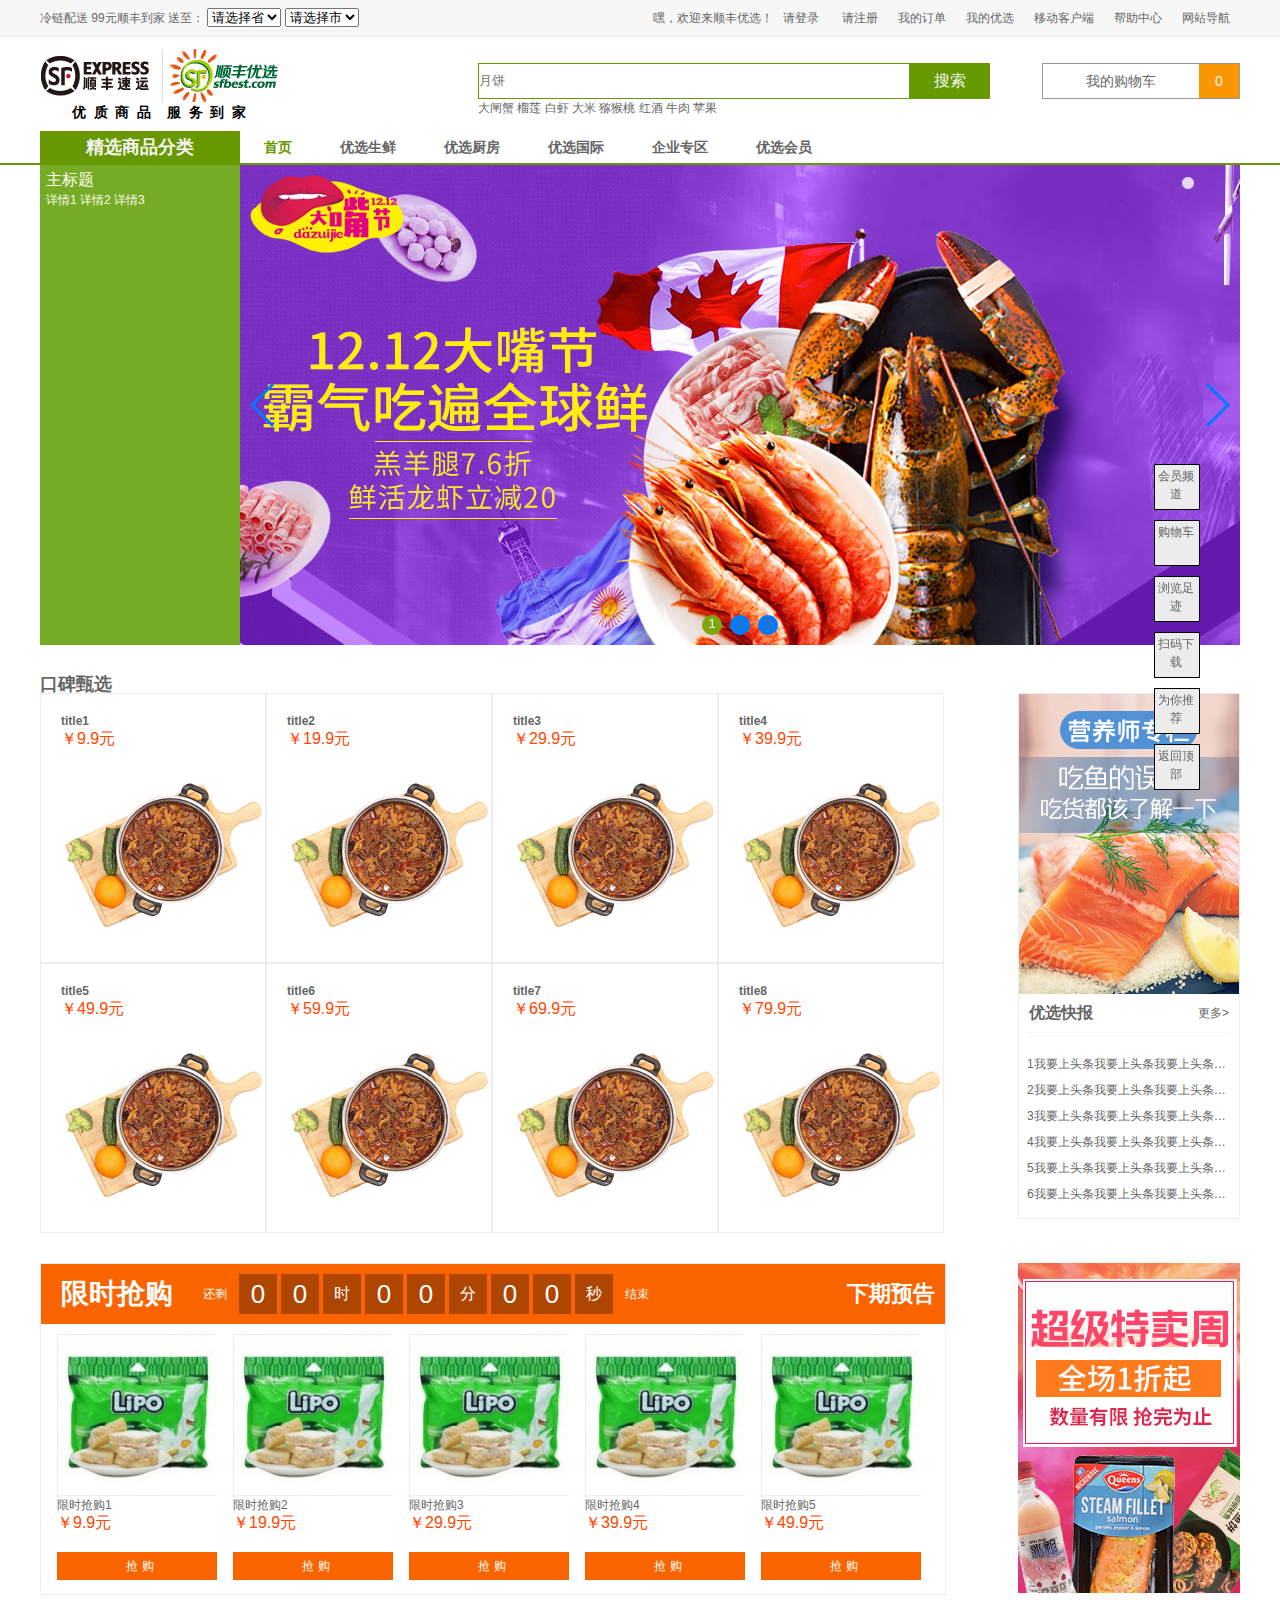
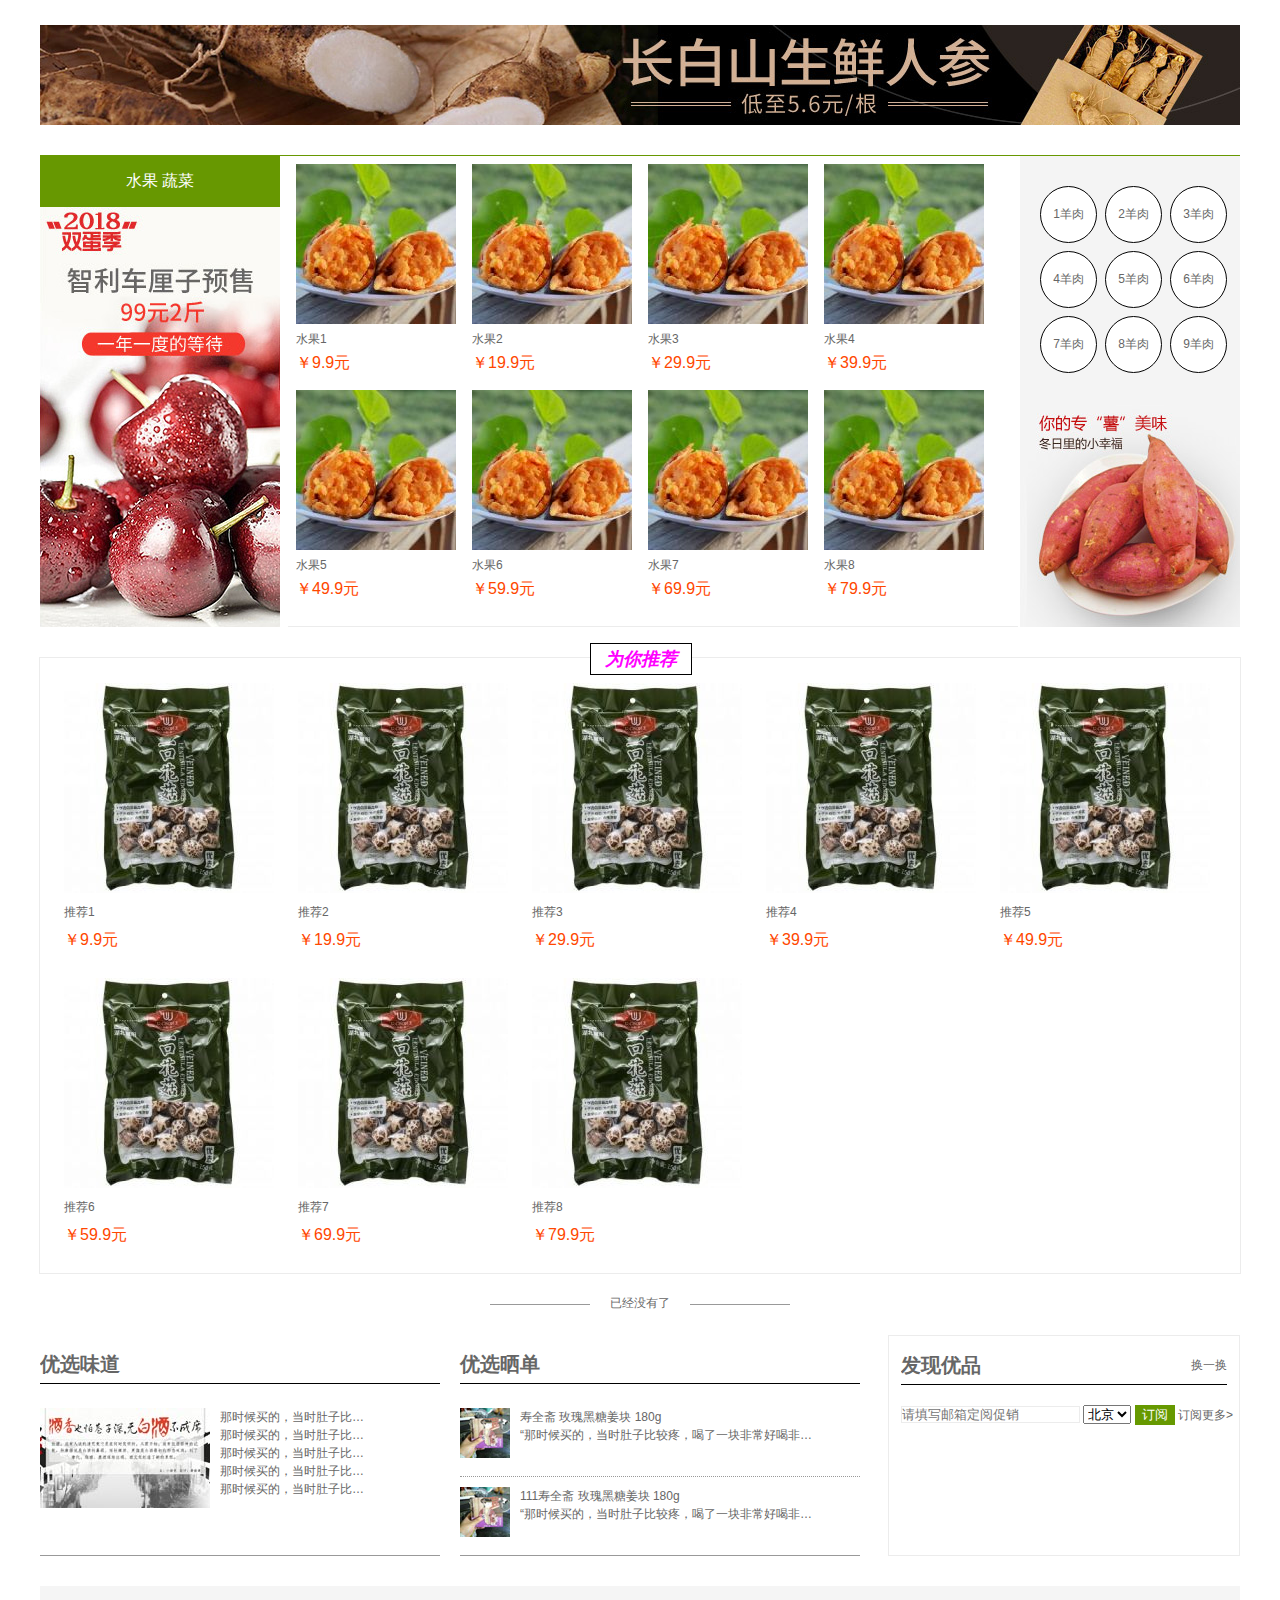
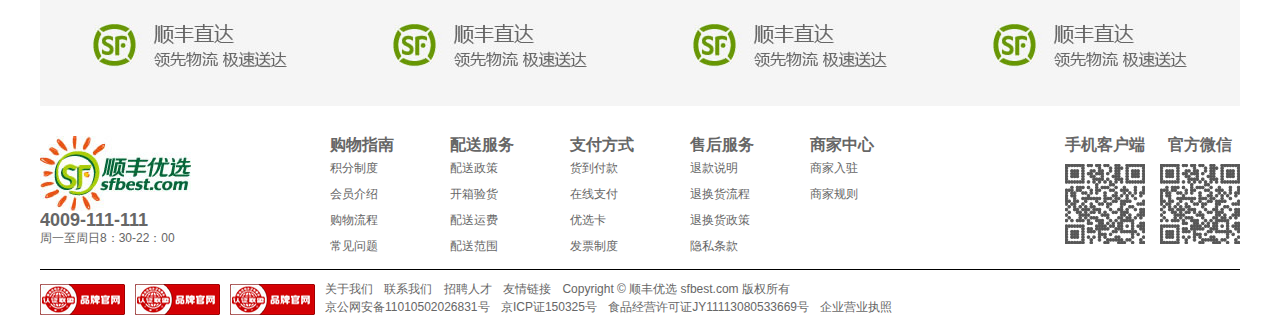
==== index.html @ bf60fc60 "第一次提交购物车" ====
<!DOCTYPE html>
<html>
	<head>
		<meta charset="utf-8" />
		<title></title>
		<link rel="stylesheet" href="css/public.css">
		<link rel="stylesheet" type="text/css" href="css/index.css"/>
		<link rel="stylesheet" type="text/css" href="css/swiper.min.css"/>
	</head>
	<body>
<!--信息区-->
		<header>
			<div >
				<nav>
					<span>冷链配送 99元顺丰到家 送至：</span>

					<select name="" id="prov">
							<option value="">请选择省</option>					
					</select>
					<select name="" id="city">
							<option value="">请选择市</option>
					</select>
				</nav>
			
			<ul>
				<p>嘿，欢迎来顺丰优选！</p>
				<li>
					<a href="#">请登录</a>
					<a href="#">请注册</a>
				</li>	
				<li>
					<a href="#">我的订单</a>				
				</li>
				<li><a href="#">我的优选</a>
					<ol>
						<li><a href="#">我的订单</a></li>
						<li><a href="#">我的积分</a></li>
						<li><a href="#">我的收藏</a></li>
						<li><a href="#">我的优选卡</a></li>
						<li><a href="#">我的优惠券</a></li>
					</ol>
				</li>
				<li><a href="#">移动客户端</a>
					<div><img src="" alt=""></div>
				</li>
				<li><a href="#">帮助中心</a>
					<ol>
						<li><a href="#">购物指南</a></li>
						<li><a href="#">配送服务</a></li>
						<li><a href="#">支付方式</a></li>
						<li><a href="#">售后服务</a></li>
						<li><a href="#">客服邮箱</a></li>
						<li><a href="#">投诉与建议</a></li>
					</ol>
				</li>
				<li><a href="#">网站导航</a>
					<div>
						<dl>
							<dt>商品分类</dt>
							<dd>主标题</dd>
							<dd>新鲜果蔬</dd>
							<dd>速食冷藏</dd>
							<dd>酒水饮料</dd>
							<dd>休闲糖果</dd>
							<dd>粮油干货</dd>
							<dd>冲调茶饮</dd>
							<dd>优选国际</dd>
						</dl>
						<dl>
							<dt>特色频道</dt>
							<dd>跨境直发</dd>
							<dd>企业专区</dd>
							<dd>红酒廊</dd>
							<dd>寰宇美食</dd>								
						</dl>
						<dl>
							<dt>更多</dt>
							<dd>客户端</dd>
							<dd>关注我们</dd>
                        	<p>客服电话：9533858</p>														
						</dl>
					</div>
				</li>
			</ul>	
			</div>												
		</header>
		
		<div class="searchlist">
			<div class="logolist">
			<img src="img/logo.jpg"/>
			<h1>优 &nbsp;质&nbsp; 商&nbsp; 品&nbsp; &nbsp;&nbsp;服 &nbsp;务 &nbsp;到 &nbsp;家</h1>
			</div>
<!--搜索框	-->		
			<div class="search">
			<input type="text" name="" id="" placeholder="月饼" value="" />
			<a href="#">搜索</a>
				<p>
					<a href="#">大闸蟹</a>
					<a href="#">榴莲</a>
					<a href="#">白虾</a>
					<a href="#">大米</a>
					<a href="#">猕猴桃</a>
					<a href="#">红酒</a>
					<a href="#">牛肉</a>
					<a href="#">苹果</a>
				</p>
			</div>
<!--购物车-->			
			<div class="shopcar">
					<span><a href="#">我的购物车</a></span>					
					<input type="text" name="" id="total_num" value="0" /></a>												
			</div>
		</div>

		<aside>
			<ul>
				<li>
					<a href="">会员频道</a>
					<div class="kong">				
						<div class="aside_box">
							这里是会员频道 据说里面的东西又好又便宜
						</div>
					</div>
				</li>
				<li>
					<a href="javascript:; target=_blank">购物车</a>
					<div class="kong">	
						<div class="aside_box">
							家里有矿啊，天天买买买
						</div>
					</div>
				</li>
				<li>
					<a href="">浏览足迹</a>
					<div class="kong">	
						<div class="aside_box">
							这里是你看过的东西
						</div>
					</div>
				</li>
				<li>
					<a href="">扫码下载</a>
					<div class="kong">	
						<div class="aside_box">
							此处应该有二维码，但是我不想截图了
						</div>
					</div>
				</li>
				<li>
					<a href="">为你推荐</a>
					<div class="kong">	
						<div class="aside_box">
							最suitable你逼格的
						</div>
					</div>
				</li>
				<li>
					<a href="" id="toTop">返回顶部</a>
				</li>
			</ul>
		</aside>
		
<!--主题导航-->		
		<div class="banner_menu"> 
			<div class="banner">
					<h2>精选商品分类</h2>
				<ul>
					<li><a href="#">首页</a> </li>
					<li><a href="#">优选生鲜</a> </li>
					<li><a href="#">优选厨房</a> </li>
					<li><a href="#">优选国际</a> </li>
					<li><a href="#">企业专区</a> </li>
					<li><a href="#">优选会员</a> </li>
				</ul>				
			</div>
		</div>
		
		<div class="index_menu">
<!--轮播左侧导航-->			
			<div class="index_lf">
				<ul>			
					<li>
						<div class="ft">													
							<a href="#" id="fTitle">主标题</a>
							<a href="#">详情1</a>
							<a href="#">详情2</a>
							<a href="#">详情3</a>
						</div>
						
						<div class="hide_box">
							<p>
								<span id="secTitle">
									精品1：
								</span>
								<a href="#">嗯嗯1</a>
								<a href="#">嗯嗯2</a>
								<a href="#">嗯嗯3</a>
								<a href="#">嗯嗯4</a>
							</p>
							<p>
								<span id="secTitle">
									精品2：
								</span>
								<a href="#">哦哦1</a>
								<a href="#">哦哦2</a>
								<a href="#">哦哦3</a>
								<a href="#">哦哦4</a>
							</p>
							<em id="close">
								x
							</em>
						</div>
					</li>
				</ul>
<!--轮播图片-->				
				<div class="banner swiper-container">
					<div class="swiper-wrapper">
						<div class="swiper-slide"><a href=""><img src="img/banner.jpg"/></a></div>
						<div class="swiper-slide"><a href=""><img src="img/banner.jpg"/></a></div>
						<div class="swiper-slide"><a href=""><img src="img/banner.jpg"/></a></div>
					</div>
					<!-- 如果需要分页器 -->
					<div class="swiper-pagination"></div>
					
					<!-- 如果需要导航按钮 -->
					<div class="swiper-button-prev"></div>
					<div class="swiper-button-next"></div>
					
				</div>				
			</div>			
		</div>
<!--口碑甄选-->		
		<div class="listkb">
			<h2>口碑甄选</h2>
			<div class="listkb_lt">
				 <ul class="listkb_ul">
					<!-- <li>
						<h4>恒都 牛杂火锅（麻辣） 500g</h4>
						<p class="price">￥59.9</p>
						<a href="#"><img src="img/list.jpg"/></a>
						<p class="buy"><a href="#">购买</a><p/>
					</li> -->
					
				</ul>
			</div>			
			<div class="listkb_rt">
				<a href=""><img src="img/listrt.jpg"/></a>
				<p><span>优选快报</span><a href="#">更多&gt;</a></p>
				<ol>
					<li>1我要上头条我要上头条我要上头条我要上头条</li>
					<li>2我要上头条我要上头条我要上头条我要上头条</li>
					<li>3我要上头条我要上头条我要上头条我要上头条</li>
					<li>4我要上头条我要上头条我要上头条我要上头条</li>
					<li>5我要上头条我要上头条我要上头条我要上头条</li>
					<li>6我要上头条我要上头条我要上头条我要上头条</li>
				</ol>
			</div>		
		</div>
		
		<div class="next_box">
			<div class="next_lt">
<!--倒计时-->
				<div class="timer">
					<h1>限时抢购</h1>
					<span>还剩</span>
					<dl class="showtime">
						<dd>0</dd>
						<dd>0</dd>
						<dd class="now">时</dd>
						<dd>0</dd>
						<dd>0</dd>
						<dd class="now">分</dd>
						<dd>0</dd>
						<dd>0</dd>
						<dd class="now">秒</dd>
					</dl>
					<span>结束</span>
					<h2><a href="#">下期预告</a></h2>
				</div>	
<!--<抢购内容>-->				
					<ul class="limit_buy">
						<!-- <li>
							<a href="#"><img src="img/next_lt.jpg"/></a>
							<p><a href="#">椰子味面包干</a></p>
							<p class="price">￥12.8</p>
							<a href="#" id="qg">抢 购</a>
						</li>					 -->
					</ul>
			</div>
			
			<div class="next_rt">
				<a href="#"><img src="img/next_rt.jpg"/></a>
			</div>
		</div>
<!--banner小广告	-->	
		<div class="ads">
			<a href="#" ><img src="img/ban2.jpg"/></a>
		</div>
<!--水果分区	-->	
		<div class="fruit_box">	
<!--分区左侧-->
			<div class="fruit_lt">
				<p>
					<a href="">水果</a>	
					<a href="">蔬菜</a>
				</p>
				<a href="#"><img src="img/fruit1.jpg"/></a>
			</div>
<!--分区中间		-->	
			<div class="fruit_mid">
				<ul class="fruit_mid_ul">
					<!-- <li>
						<a href="#"><img src="img/fruit2.jpg"/></a>
						<p>水果</p>
						<p class="price">￥49.9</p>
						<p class="buy"><a href="#">购买</a></p>
					</li> -->
				</ul>
			</div>
<!--分区右侧	-->		
			<div class="fruit_rt">
				<ul>
					<li><a href="">1羊肉</a></li>
					<li><a href="">2羊肉</a></li>
					<li><a href="">3羊肉</a></li>
					<li><a href="">4羊肉</a></li>
					<li><a href="">5羊肉</a></li>
					<li><a href="">6羊肉</a></li>
					<li><a href="">7羊肉</a></li>
					<li><a href="">8羊肉</a></li>
					<li><a href="">9羊肉</a></li>
				</ul>
				<img src="img/fruit3.jpg"/>
			</div>
		</div>
<!--为你推荐	-->
		<div  class="sug_box">
			<i>为你推荐</i>
			<ul class="sug_box_ul">
				<!-- <li>
					<a href="#"><img src="img/suggest.jpg" alt="" />
					<p class="buy"><a href="#">购买</a></p>
					</a>
					<p><a href="#">大米大米</a></p>
					<p class="price">￥29.9</p>
				</li> -->
			</ul>
		</div>
		
<!--已经没有了	-->
		<div class="end">
			<div>
				<p>已经没有了</p>
			</div>
		</div>
<!--优选部分	-->	
		<div class="footer">
			<div class="footer_lf">
				<h1>优选味道</h1>
				
				<dl>
					<dt><a href="#"><img src="img/footer.jpg"/></a></dt>
					<dd><a href="">那时候买的，当时肚子比较疼，喝了一块非常好喝非常好喝</a></dd>
					<dd><a href="">那时候买的，当时肚子比较疼，喝了一块非常好喝非常好喝</a></dd>
					<dd><a href="">那时候买的，当时肚子比较疼，喝了一块非常好喝非常好喝</a></dd>
					<dd><a href="">那时候买的，当时肚子比较疼，喝了一块非常好喝非常好喝</a></dd>
					<dd><a href="">那时候买的，当时肚子比较疼，喝了一块非常好喝非常好喝</a></dd>
				</dl>
			</div>
<!--晒单-->		
			<div class="footer_mid">
				<h1>优选晒单</h1>																
					<div class="ftshow">
						<nav>
						<dl>
							<dt><a href="#"><img src="img/showlist.jpg"/></a></dt>
							<dd><a href="#">寿全斋 玫瑰黑糖姜块 180g</a></dd>
							<dd><a href="#">“那时候买的，当时肚子比较疼，喝了一块非常好喝非常好喝</a></dd>
						</dl>
						<dl>
							<dt><a href="#"><img src="img/showlist.jpg"/></a></dt>
							<dd><a href="#">111寿全斋 玫瑰黑糖姜块 180g</a></dd>
							<dd><a href="#">“那时候买的，当时肚子比较疼，喝了一块非常好喝非常好喝</a></dd>
						</dl>
						<dl>
							<dt><a href="#"><img src="img/showlist.jpg"/></a></dt>
							<dd><a href="#">222寿全斋 玫瑰黑糖姜块 180g</a></dd>
							<dd><a href="#">“那时候买的，当时肚子比较疼，喝了一块非常好喝非常好喝</a></dd>
						</dl>
					</nav>
				</div>					
			</div>
<!--新品	-->		
			<div class="footer_rt">
				<div id="change">
					<h1>发现优品</h1>
					<a href="#">换一换</a>
				</div>
				
				<div id="rss">
					<form action="get">
						<input type="email" name="" id="" value="" placeholder="请填写邮箱定阅促销" />
						<select name="">
							<option value="">北京</option>
						</select>
						<button type="submit">订阅</button>
						<a href="#">订阅更多&gt;</a>
					</form>
				</div>				
			</div>
		</div>
<!--	顺丰承诺-->
		<div class="sfpro">
			<ul>
				<li><img src="img/sf.jpg"/></li>
				<li><img src="img/sf.jpg"/></li>
				<li><img src="img/sf.jpg"/></li>
				<li><img src="img/sf.jpg"/></li>
			</ul>
		</div>
<!--底部连接-->
		<div class="btm_list">	
			
			<div class="btm_logo">
				<img src="img/logo1.jpg"/>
				<h2>4009-111-111</h2>
				<p>周一至周日8：30-22：00</p>
			</div>
			
			<div class="btm_index">
				<dl>
					<dt><a href="">购物指南</a></dt>
					<dd><a href="">积分制度</a></dd>
					<dd><a href="">会员介绍</a></dd>
					<dd><a href="">购物流程</a></dd>
					<dd><a href="">常见问题</a></dd>					
				</dl>
				<dl>
					<dt><a href="">配送服务</a></dt>
					<dd><a href="">配送政策</a></dd>
					<dd><a href="">开箱验货</a></dd>
					<dd><a href="">配送运费</a></dd>
					<dd><a href="">配送范围</a></dd>					
				</dl>
				<dl>
					<dt><a href="">支付方式</a></dt>
					<dd><a href="">货到付款</a></dd>
					<dd><a href="">在线支付</a></dd>
					<dd><a href="">优选卡</a></dd>
					<dd><a href="">发票制度</a></dd>					
				</dl>
				<dl>
					<dt><a href="">售后服务</a></dt>
					<dd><a href="">退款说明</a></dd>
					<dd><a href="">退换货流程</a></dd>
					<dd><a href="">退换货政策</a></dd>
					<dd><a href="">隐私条款</a></dd>					
				</dl>
				<dl>
					<dt><a href="">商家中心</a></dt>
					<dd><a href="">商家入驻</a></dd>
					<dd><a href="">商家规则</a></dd>				
				</dl>
			</div>
			
			<div class="btm_code">
				<ul>
					<li>
						<h2>手机客户端</h2>
						<img src="img/code.jpg"/>
					</li>
					<li>
						<h2>官方微信</h2>
						<img src="img/code.jpg"/>
					</li>
				</ul>
			</div>
			
		</div>
<!--copy-->
		<div class="cyrt">
			<img src="img/copy.png"/>
			<img src="img/copy.png"/>
			<img src="img/copy.png"/>
			<p>
				<a href="#">关于我们</a>
				<a href="#">联系我们</a>
				<a href="#">招聘人才</a>
				<a href="#">友情链接</a>
				<a href="#">Copyright &copy; 顺丰优选 sfbest.com 版权所有</a>
			</p>
			<p>
				<a href="#">京公网安备11010502026831号</a>
				<a href="#">京ICP证150325号</a>
				<a href="#">食品经营许可证JY11113080533669号</a>
				<a href="#">企业营业执照</a>
			</p>
		</div>
		
	</body>
</html>
<script src="js/swiper.min.js" type="text/javascript" charset="utf-8"></script>
<script src="js/jquery-1.11.1.min.js" type="text/javascript" charset="utf-8"></script>
<script src="js/index.js"></script>
<script src="js/public.js" type="text/javascript" charset="utf-8"></script>
<script src="js/cookie.js" type="text/javascript" charset="utf-8"></script>
<script>        
	var mySwiper1 = new Swiper ('.banner.swiper-container', {
	  direction: 'horizontal', // 垂直切换选项
	  loop: true, // 循环模式选项
	  preventClicks:false,
	  autoplay: {
			disableOnInteraction: false,
 		 },//可选选项，自动滑动
	  speed:300,
	  // 如果需要分页器
	  pagination: {
		el: '.swiper-pagination',
		clickable :true,		
		renderBullet: function (index, className) {
		  return '<span  class="' + className + '">' + (index + 1) + '</span>';		  
        },
	},	
	  // 前进后退按钮
	  navigation: {
		nextEl: '.swiper-button-next',
		prevEl: '.swiper-button-prev',
	  },
	}) 
	//鼠标移入停止
	mySwiper1.el.onmouseover = function(){
	  mySwiper1.autoplay.stop();
	}
	//鼠标移出
	mySwiper1.el.onmouseout = function(){
	  mySwiper1.autoplay.start();
	}      
	
	</script>
---- css/public.css ----
html {_background-image: url(about:blank);_background-attachment: fixed;}
body {color:#666666;font: 12px/150% Arial,Verdana,"宋体";margin: 0;padding:0;}
body {min-width:1200px;}
h1, h2, h3, h4, h5, h6, p, a, em, font, img, strong, b,dl, dt, dd,form, label,ol,ul,li,legend,span,input{margin:0;padding:0;}
li{list-style:none;}
img{border:0;display: block;}
a{text-decoration:none;color:#666666;}
input{border: none;}
.price{color: #ff4700;font-size: 16px;}
li p.buy{width: 160px;height: 20px;background: #669900;text-align: center;position: absolute;bottom: -30px; }
li p.buy a{color: #FFFFFF}
/*头部*/
header{height:36px;line-height:36px;color: #666666;background: #f7f7f7;border-bottom:1px solid #ececec;}
header div{width: 1200px;margin: 0 auto;}
header div nav{float: left}
header p{float: left;}
header ul{float: right;}
header ul li{float:left;}
header ul li a{text-align: center;display: inline-block;padding-left: 10px;padding-right: 10px;}

header ul li:nth-of-type(3) ol{display: none;position: absolute;width: 88px;border: 1px solid #FFF; background:#fff;line-height:20px;}
header ul li:nth-of-type(4) div{display: none;}
header ul li:nth-of-type(5) ol{display: none;position: absolute;width: 88px;border: 1px solid #FFF; background:#fff;line-height:20px;}
header ul li:nth-of-type(6){position: relative;}
header ul li:nth-of-type(6) div{display: none;position: absolute;right:0;width: 700px;border: 1px solid #999;background: #FFF;z-index: 1000;overflow: hidden;}
header ul li:nth-of-type(6) div dl{float: left;width: 220px;height: 150px;border-right: 1px solid #000;margin-top: 20px;margin-bottom: 20px;padding-left: 20px}
header ul li:nth-of-type(6) div dl dd{float: left;width: 70px}
header ul li:nth-of-type(6) div dl:last-child{border: none;width: 150px;}
header ul li:nth-of-type(6) div dl dt{font-size: 20px}
/*鼠标移入*/
header ul li:nth-of-type(3):hover ol{display: block;}
header ul li:nth-of-type(3):hover{background: #FFF;}
header ul li:nth-of-type(5):hover ol{display: block;}
header ul li:nth-of-type(5):hover{background: #FFF;}
header ul li:nth-of-type(6):hover div{display: block;}
header ul li:nth-of-type(6):hover{background: #FFF;}

/*aside导航*/
aside ul{position: fixed;right:80px;bottom:100px;z-index: 1000;}
aside ul li{width: 44px;height: 44px;border: 1px solid #000000;margin-bottom: 10px;background: #ECECEC;position: relative;z-index: -1000;}
aside ul li a{display: inline-block;height: 42px;width:38px;text-align: center;margin: 2px;}
aside ul li .kong{width:220px;height: 100px;position: absolute;left:-222px;top:-28px;overflow: hidden;}
aside .aside_box{width: 200px;height: 140px;margin-left: 222px;background: #ECECEC;}
/*aside ul li .aside_box{width:200px;height: 100px;border: 1px solid #000000;position: absolute;left: -20px;top: -35px;background: #7EA60F;color: #FFFDEF;display: none;}*/
/*主题导航*/
.banner_menu{border-bottom: #679801 2px solid;overflow:hidden;margin-top: 10px;}
.banner{width: 1200px ;margin: 0 auto;}
.banner h2{width:200px ;background: #679801;color: #F7F7F7;text-align: center;float: left;line-height: 32px;}
.banner ul li{line-height: 32px;float: left;font-size: 14px;}
.banner ul li:first-child a{color: #669900;}
.banner ul li a{display: inline-block;font-weight:bold;padding: 0 24px;}
.banner ul li a:hover{color: #669900;}

/*尾部连接*/
.btm_list{width: 1200px;margin: 0 auto;clear: both;overflow: hidden;border-bottom:1px solid #000000;padding-bottom: 10px;}
.btm_logo{float: left;width: 290px;}
.btm_index{float: left;}
.btm_index dl{width: 120px;float: left;}
.btm_index dt a{font-size: 16px;font-weight: bold;}
.btm_index dd{line-height: 26px;}
.btm_code{float: right;}
.btm_code li{float: left;margin-left: 15px;}
.btm_code li h2{font-size:16px ;text-align: center;margin-bottom: 10px;}
/*copy*/
.cyrt{width: 1200px;margin: 0 auto;margin-top: 10px;overflow: hidden;padding-bottom: 20px;}
.cyrt img{float:left;margin-right: 10px;margin-top: 4px;}
.cyrt a{display: inline-block;margin-right: 8px;}
---- css/index.css ----
/*搜索栏部分*/
.searchlist{width: 1200px;margin: 0 auto;overflow:hidden ;}
.searchlist input{line-height: 34px;}
.searchlist .logolist{float: left;width: 238px;margin-top: 12px;text-align: center;}
.searchlist .logolist h1{font-size: 14px;color: #000000;}
.searchlist .search{float: left;margin-left: 200px;margin-top:26px;}
.searchlist .search input{width: 430px;border: 1px solid #669900;float: left;}
.searchlist .search>a{display:inline-block;width:80px;background: #669900;color: #F7F7F7;font-size: 16px;line-height: 36px;float: left;text-align: center;}
.searchlist .shopcar{float: right;margin-top: 26px;}
.searchlist .shopcar span{display:block;width: 156px;font-size: 14px;text-align: center;border: 1px solid #999;border-right:none;line-height: 34px;float: left;}
.searchlist .shopcar input{width:40px ;font-size: 14px;background: #fa9600;color: #F7F7F7;text-align: center;display: block;border:1px solid #999999;border-left:none;float: left;}
/*轮播左侧导航*/
.index_menu{height: 480px;overflow: hidden;}
.index_lf {width: 1200px;margin: 0 auto;clear: both;}
.index_lf ul{width: 200px;height: 480px;background: #76ac25;float: left; ;}
.index_lf ul li{padding:6px;margin-bottom:5px;position: relative;height: 40px;}
.index_lf ul li .ft a{color: #FFFDEF;}
.index_lf ul li #fTitle{display: block;font-size: 16px;padding-bottom: 2px;}

.index_lf ul li .hide_box{height: 480px;width: 520px;background:url(../img/aside.jpg) no-repeat #FFFFFF 0 280px;position: absolute;left: 200px;top:0px;z-index: 1000;padding: 20px;display: none;}

.hide_box #close{line-height:20px;width:20px;text-align:center;display: block;border:1px solid #000000;border-radius: 50%;font-size: 20px;position: absolute;left: 520px;top:10px;cursor: pointer;}
.hide_box #secTitle{font-weight: bold;font-size: 16px;}


/*轮播图*/
.banner.swiper-container {float: left;width: 1000px; height: 480px;} 
span.swiper-pagination-bullet{background: #007aff;height: 20px;width: 20px;opacity: 1;} 
span.swiper-pagination-bullet-active{color:#fff; background: #7ea60f;}
/*口碑甄选*/ 
.listkb {width: 1200px;margin: 0 auto;margin-top: 30px;overflow: hidden;}

.listkb_lt{width:950px;float:left;overflow: hidden;}
.listkb_lt h2{font-size: 20px;font-weight: bold;padding-bottom: 8px;}
.listkb_lt ul li{width: 204px;height: 250px;border:1px solid #ECECEC;float: left;padding-left: 20px;padding-top: 18px;position: relative;overflow: hidden;}
.listkb ul p.buy{left: 32px;}
.listkb ul p.buy a{color: #FFFFFF}
/* .listkb_lt ul li:hover p.buy{transition: 0.5s;transform: translateY(-30px);display: block} */

.listkb_rt{float: right;width: 220px;border:1px solid #ECECEC;height: 524px;}
.listkb_rt p{margin:10px;border-bottom: 1px dotted #ECECEC;overflow: hidden;padding-bottom: 10px;}
.listkb_rt p span{font-weight: bold;font-size: 16px;float: left;}
.listkb_rt p a{float: right;}
.listkb_rt ol{clear: both;padding: 8px;}
.listkb_rt ol li{line-height: 26px;text-overflow: ellipsis;white-space: nowrap;overflow: hidden;}

/*下期精选*/
.next_box{width: 1200px;margin: 30px auto;overflow: hidden;clear: both;}
.next_lt{width:904px;float: left;border: 1px solid #ECECEC;}
/*倒计时*/
.next_lt .timer{height:60px;background: #fa6400;line-height: 60px;}
.next_lt .timer h1,.next_lt .timer dl{float: left;color: #FFFFFF;}
.next_lt .timer h1{font-size: 28px;padding: 0px 20px;}
.next_lt .timer span{padding: 0 10px;float: left;color: #fff;}
.next_lt .timer h2 a{font-size: 22px;float: right;margin-right: 10px;color: #FFFFFF;}
.next_lt .timer dd{display: inline-block;background:rgba(0,0,0,0.3);font-size: 26px;width: 38px;line-height: 40px;margin: 0 2px;text-align: center;margin-top: 10px;float: left;color: #FFFFFF;}
.next_lt .timer .now{font-size: 16px;}
/*倒计时商品*/
.next_lt ul{float: left;margin-top: 10px;padding-bottom: 10px;}
.next_lt ul li{width: 160px;margin-left: 16px;float: left;height:250px;overflow: hidden;}
.next_lt ul li img{border:1px solid #ECECEC;width: 160px;}
.next_lt ul li>#qg{display: inline-block;width: 166px;background: #FA6400;color: #fff;line-height: 28px;text-align: center;margin-top: 20px;}

.next_rt{float: right;}

.ads{width: 1200px;margin: 0 auto;}
/*水果部分*/
/*左侧*/
.fruit_box{width: 1200px;margin: 30px auto;overflow: hidden;border-top:1px solid #679801;}
.fruit_lt{float: left;}
.fruit_lt p{width: 240px;line-height: 50px;background: #679801;text-align: center;}
.fruit_lt p a{color: #FFFFFF;font-size: 16px;}

/*中间*/
.fruit_mid{float: left;width:730px;height:470px;margin-left: 8px;overflow: hidden;border-bottom: 1px solid #ECECEC;}
.fruit_mid ul li{width: 160px;height: 210px;float: left;margin: 8px;position: relative;overflow: hidden;}
.fruit_mid ul li p{padding-top: 6px;}
.fruit_mid ul li>a{display: block;position: relative;overflow:hidden;width:160px;height: 160px;}
.fruit_mid ul li p.buy{color: #FFF;}

/*右侧*/
.fruit_rt{width: 220px;float: right;background: #f4f4f4;}
.fruit_rt ul{margin:30px 0 16px 20px;height: 195px;}
.fruit_rt ul li {width: 55px;height: 55px;border: 1px solid #000000;border-radius: 50%;float: left;margin-right: 8px;margin-bottom: 8px;text-align: center;line-height: 55px;background: #FFF;}
.fruit_rt ul li:hover{background: #679801;}
.fruit_rt ul li:hover a{color: #fff;}

/*为你推荐*/
.sug_box{width: 1200px;margin: 0 auto;border:1px solid #ececec;position: relative;}
.sug_box i{display:block;width: 100px;height: 30px;border: 1px solid #000;position: absolute;left: 550px;top:-15px;font-size:18px;line-height: 30px;text-align: center;background: #fff;color:#f0f;font-weight: bold;}
.sug_box ul{overflow: hidden;width: 1200px;margin-top: 25px;}
.sug_box ul li{width: 210px;height:270px ;float:left;margin-left: 24px;margin-bottom: 25px;}
.sug_box ul li>a{position: relative;overflow: hidden;width: 210px;height: 210px;display:block;}
.sug_box ul li p.buy{width: 210px;color: #FFF;}
.sug_box ul li p{padding-top: 10px;}
/*顺丰承诺*/
.sfpro{width: 1200px;margin: 30px auto;height: 120px;background: #f5f5f5;}
.sfpro li{float: left;width: 300px;}
.sfpro li img{margin-top: 38px;margin-left: 52px;}
/*没有了*/
.end{margin: 30px;}
.end>div{width:300px;border-bottom: 1px solid #999;margin: 0 auto;position: relative;}
.end>div>p{width: 100px;height:20px;background: #fff;text-align: center;position: absolute;top:-10px;left: 100px;}

/*优选*/
.footer{width: 1200px;margin: 0 auto 30px;overflow: hidden;}
.footer dl{border-bottom: 1px dotted #999;padding-bottom: 10px;padding-top: 10px;}
.footer dt{float: left;}
.footer h1{font-size: 20px;border-bottom: 1px solid #000;padding-bottom: 10px;margin-bottom: 14px;}
/* 推荐 */
.footer_lf{width: 400px;height:200px;float: left;border-bottom: 1px solid #999;margin-right: 20px;padding-top: 20px;}
.footer_lf dl{border-bottom: none;} 
.footer_lf dd{float: left;width: 150px;margin-left: 10px;text-overflow: ellipsis;white-space: nowrap;overflow: hidden;}
/* 晒单 */
.footer_mid{width: 400px;height:200px;float: left;border-bottom: 1px solid #999;padding-top: 20px;}
.footer_mid .ftshow{position: relative;height: 140px;overflow: hidden;}
.footer_mid nav{height: 140px;position: absolute;}
.footer_mid  .ftshow dl{height: 58px;}
.footer_mid dd{float: left;width: 300px;margin-left: 10px;text-overflow: ellipsis;white-space: nowrap;overflow: hidden;}
/* 发现 */
.footer_rt{width: 350px;float: right;border: 1px solid #ECECEC;overflow: hidden;padding-top: 20px;}

.footer_rt #change{border-bottom: 1px solid #000000;overflow: hidden;margin: 0 12px}
.footer_rt #change>a{float: right;}
.footer_rt #change>h1{float: left;border: none;margin-bottom: 0;}
/* 订阅促销 */
.footer_rt #rss{clear: both;height: 150px;margin-top: 20px;margin-left: 12px;}
.footer_rt #rss input{border: 1px solid #ececec}

.footer_rt #rss button{display: inline-block;height: 20px;width: 40px;background: #669900;color: #FFFFFF;border: none;}
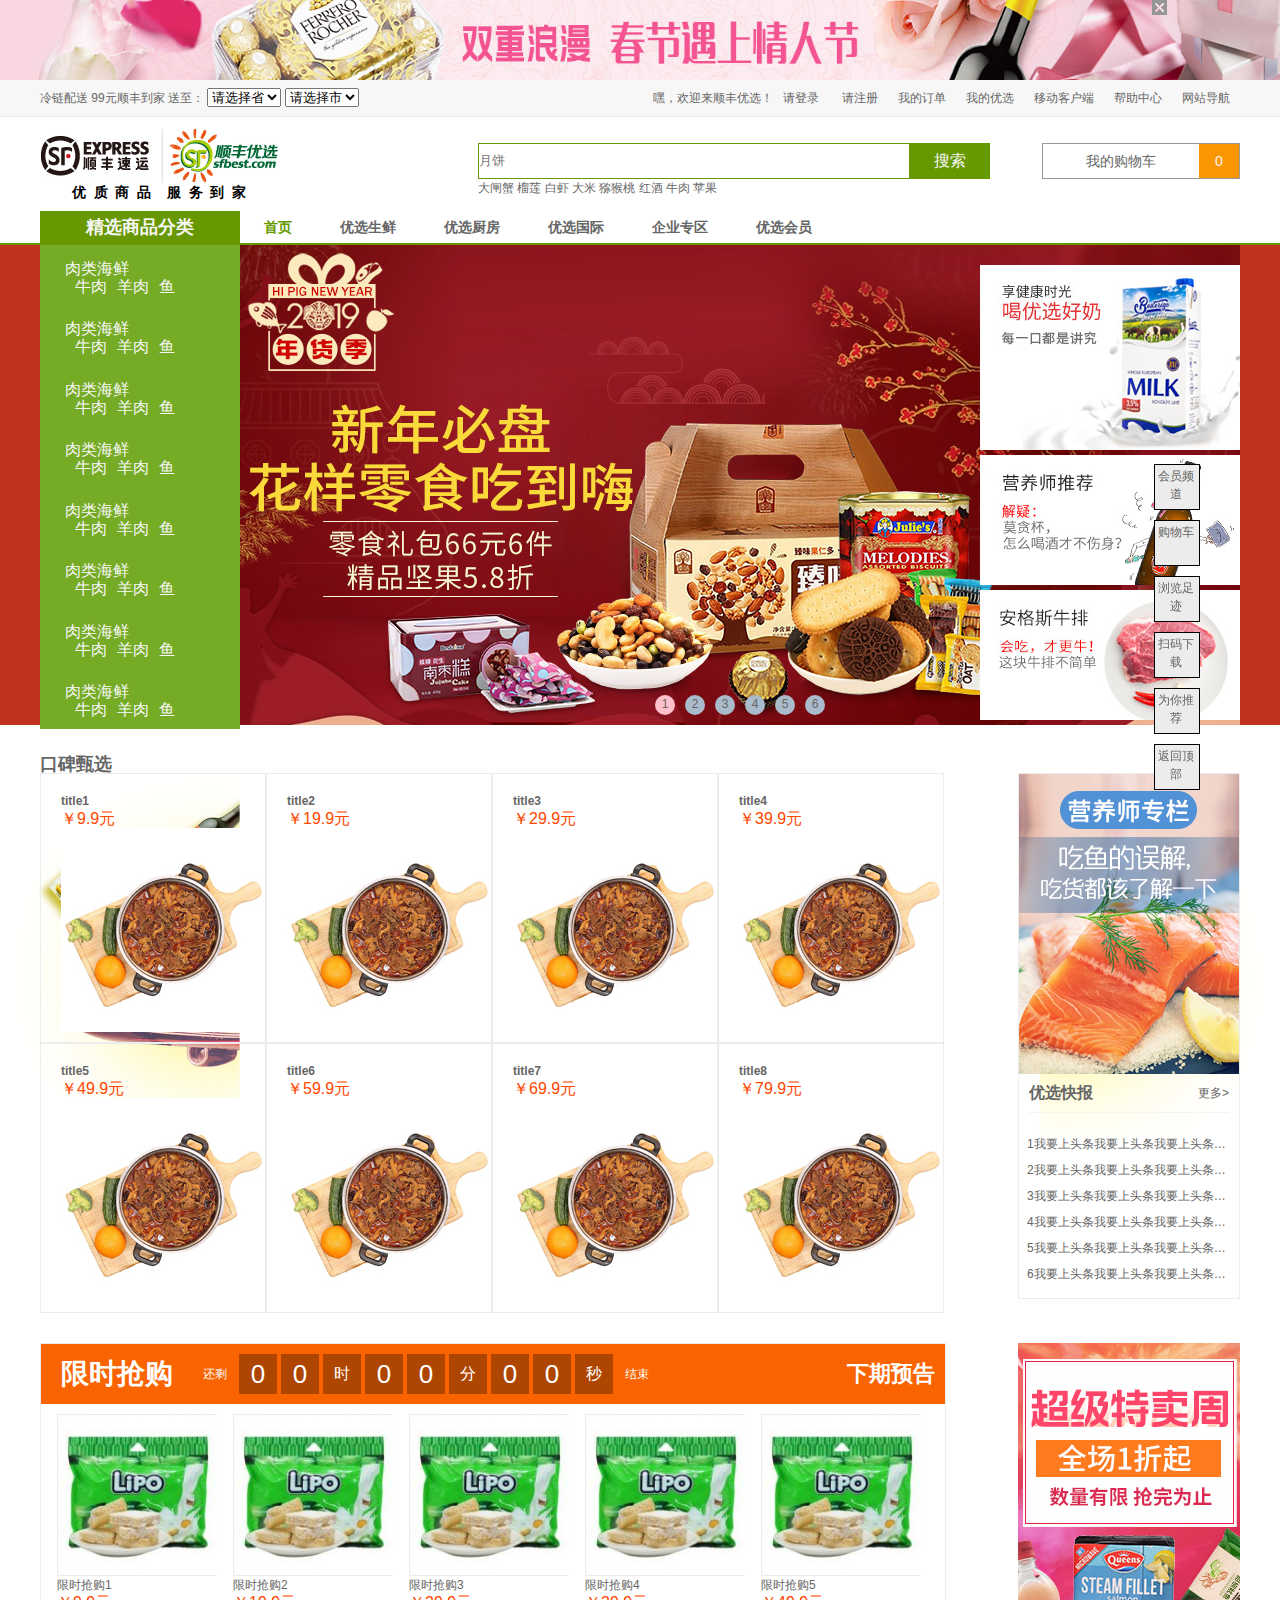
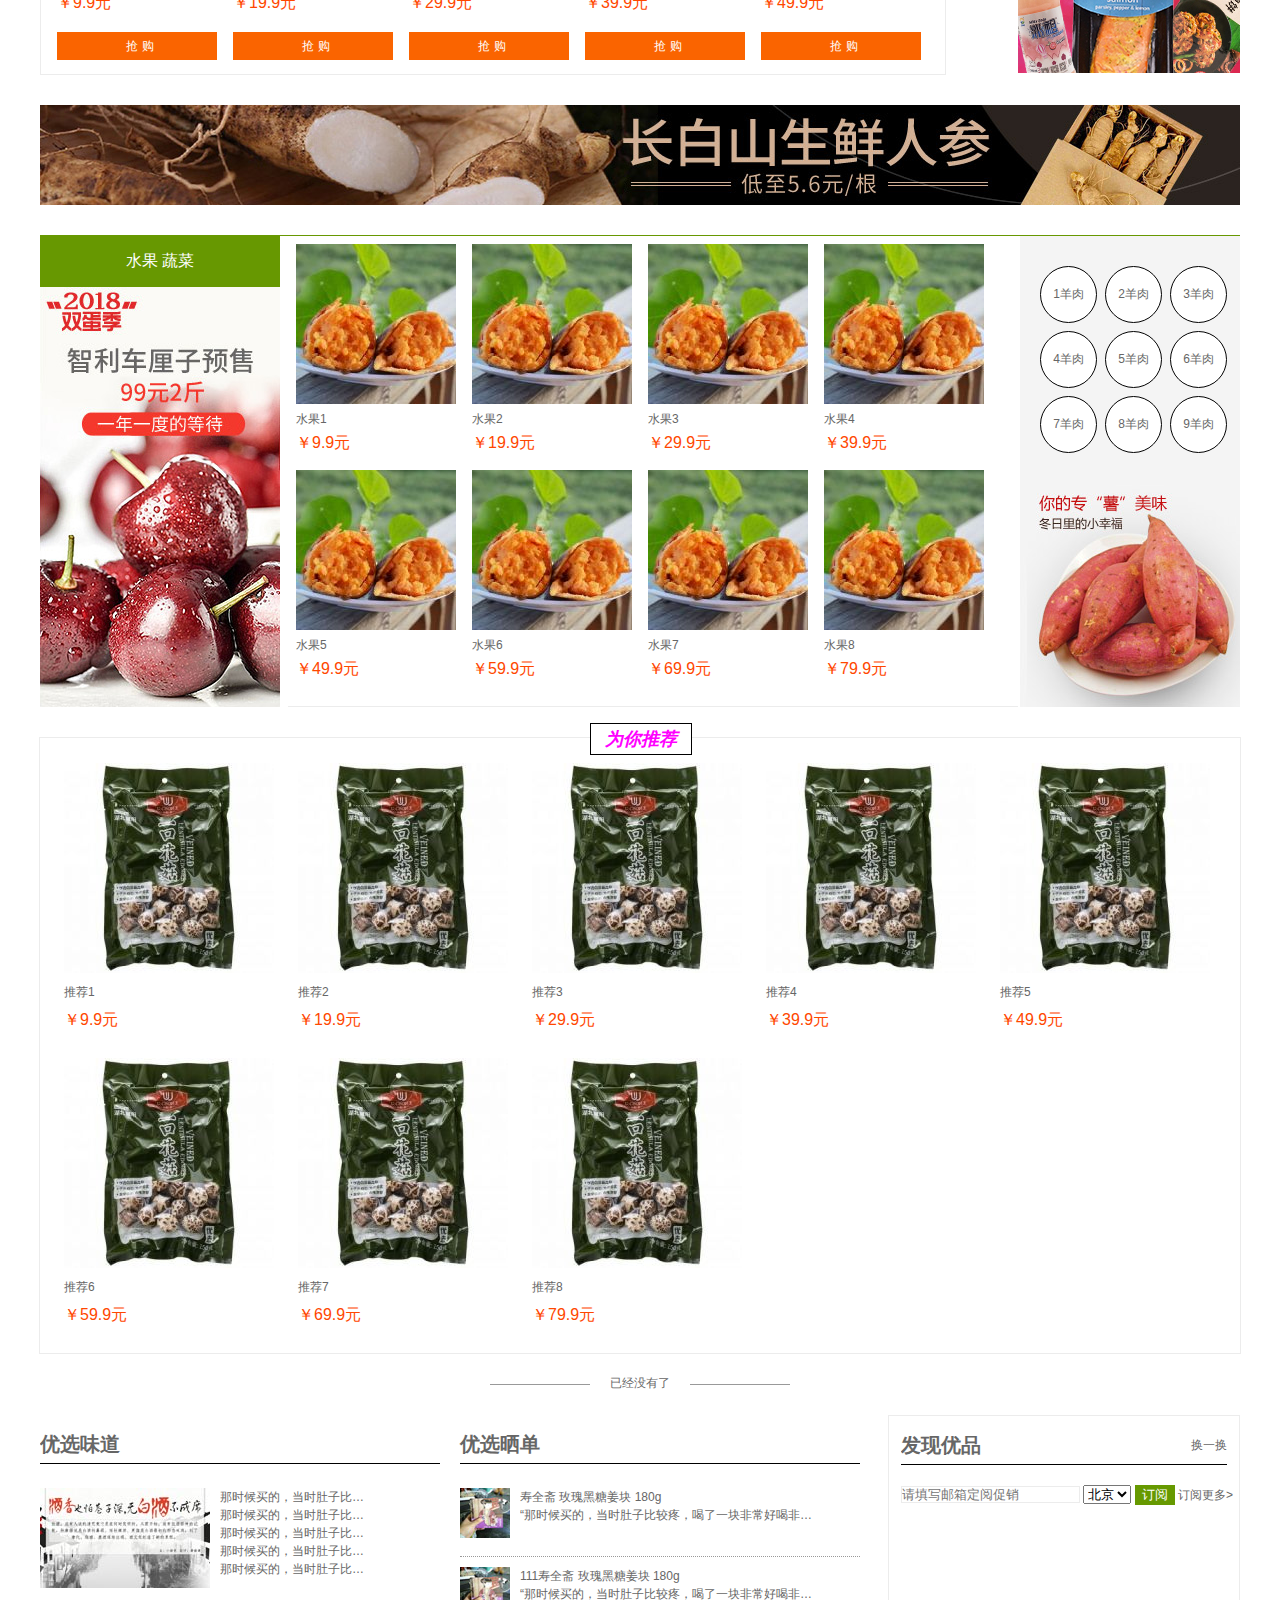
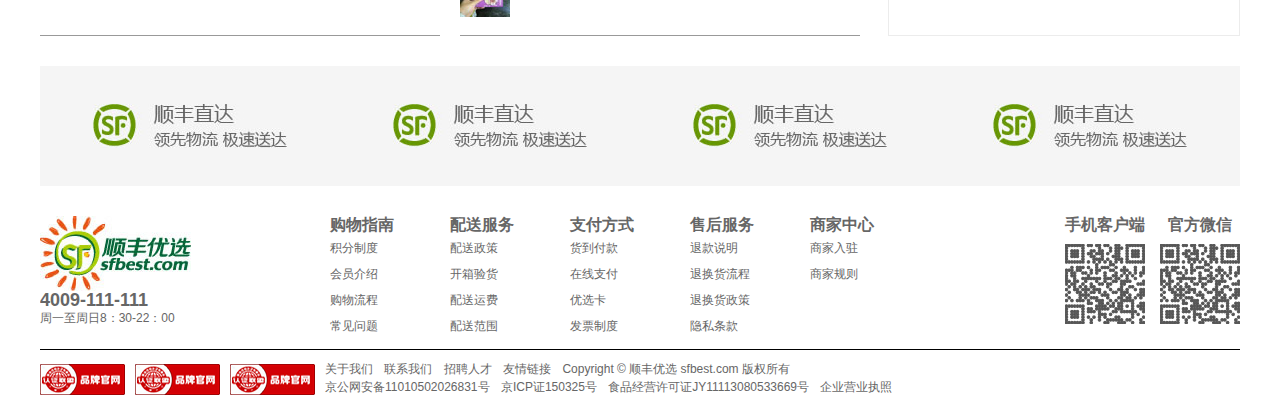
==== commit 5fce0aee: "第二次提交项目" ====
--- a/index.html
+++ b/index.html
@@ -8,6 +8,10 @@
 		<link rel="stylesheet" type="text/css" href="css/swiper.min.css"/>
 	</head>
 	<body>
+		<div id="topgg">
+        <img src="img/guangao.jpg" alt="" class="gg">
+        <img src="img/topclose.png" alt="" class="gg2">
+    </div>
 <!--信息区-->
 		<header>
 			<div >
@@ -92,7 +96,11 @@
 			</div>
 <!--搜索框	-->		
 			<div class="search">
-			<input type="text" name="" id="" placeholder="月饼" value="" />
+
+			 <input type="text" id="search_baidu" placeholder="月饼">
+                <ul id="list">
+                    
+                </ul>
 			<a href="#">搜索</a>
 				<p>
 					<a href="#">大闸蟹</a>
@@ -175,8 +183,9 @@
 			</div>
 		</div>
 		
-		<div class="index_menu">
-<!--轮播左侧导航-->			
+		
+<!--轮播左侧导航-->		
+		<!--<div class="index_menu">	
 			<div class="index_lf">
 				<ul>			
 					<li>
@@ -213,24 +222,148 @@
 					</li>
 				</ul>
 <!--轮播图片-->				
-				<div class="banner swiper-container">
+				<!--<div class="banner swiper-container">
 					<div class="swiper-wrapper">
 						<div class="swiper-slide"><a href=""><img src="img/banner.jpg"/></a></div>
 						<div class="swiper-slide"><a href=""><img src="img/banner.jpg"/></a></div>
 						<div class="swiper-slide"><a href=""><img src="img/banner.jpg"/></a></div>
 					</div>
 					<!-- 如果需要分页器 -->
-					<div class="swiper-pagination"></div>
+					<!--<div class="swiper-pagination"></div>-->
 					
 					<!-- 如果需要导航按钮 -->
-					<div class="swiper-button-prev"></div>
+					<!--<div class="swiper-button-prev"></div>
 					<div class="swiper-button-next"></div>
 					
-				</div>				
+				</div>		
+				<div class="meta3">
+                <ul>
+                    <li>
+                            <img src="img/9d64ddebde5fd90e4b6a7c6856548680.jpg" alt="">
+                    </li>
+                    <li>    
+                            <img src="img/31e0793efa5a5c08c8ed68a542779dfa.jpg" alt="">
+                    </li>
+                    <li>
+                            <img src="img/bee0114ec3dacbf3cd4ef9400ade4d70.jpg" alt="">
+                    </li>
+                </ul>
+            </div>
 			</div>			
-		</div>
+		</div>-->
+		<banner>
+        <div class="main">
+            <div class="meta">
+                <dl>
+                    <dt>肉类海鲜</dt>
+                    <dd>牛肉</dd>
+                    <dd>羊肉</dd>
+                    <dd>鱼</dd>
+                </dl>
+                <dl>
+                        <dt>肉类海鲜</dt>
+                        <dd>牛肉</dd>
+                        <dd>羊肉</dd>
+                        <dd>鱼</dd>
+                    </dl>
+                    <dl>
+                            <dt>肉类海鲜</dt>
+                            <dd>牛肉</dd>
+                            <dd>羊肉</dd>
+                            <dd>鱼</dd>
+                        </dl>
+                        <dl>
+                                <dt>肉类海鲜</dt>
+                                <dd>牛肉</dd>
+                                <dd>羊肉</dd>
+                                <dd>鱼</dd>
+                            </dl>
+                            <dl>
+                                    <dt>肉类海鲜</dt>
+                                    <dd>牛肉</dd>
+                                    <dd>羊肉</dd>
+                                    <dd>鱼</dd>
+                                </dl>
+                                <dl>
+                                        <dt>肉类海鲜</dt>
+                                        <dd>牛肉</dd>
+                                        <dd>羊肉</dd>
+                                        <dd>鱼</dd>
+                                    </dl>
+                                    <dl>
+                                            <dt>肉类海鲜</dt>
+                                            <dd>牛肉</dd>
+                                            <dd>羊肉</dd>
+                                            <dd>鱼</dd>
+                                        </dl>
+                                        <dl>
+                                                <dt>肉类海鲜</dt>
+                                                <dd>牛肉</dd>
+                                                <dd>羊肉</dd>
+                                                <dd>鱼</dd>
+                                            </dl>
+            </div>
+            <div class="hide_box">
+                    <p>
+                        <span id="secTitle">
+                            精品1：
+                        </span>
+                        <a href="#">嗯嗯1</a>
+                        <a href="#">嗯嗯2</a>
+                        <a href="#">嗯嗯3</a>
+                        <a href="#">嗯嗯4</a>
+                    </p>
+                    <p>
+                        <span id="secTitle">
+                            精品2：
+                        </span>
+                        <a href="#">哦哦1</a>
+                        <a href="#">哦哦2</a>
+                        <a href="#">哦哦3</a>
+                        <a href="#">哦哦4</a>
+                    </p>
+                    
+                </div>
+                <!-- 轮播图 -->
+            <div class="meta2">
+                    <div class="wrapper">
+                            
+                            <ul>
+                                <li style="z-index: 6;"><img src="img/76349eafa4bd128818d88db063df0b4a.jpg" alt=""/></li>
+                                <li style="z-index: 5;"><img src="img/5d5e361b594a7c36c3d9f8bf7ad3567d.jpg" alt=""/></li>
+                                <li style="z-index: 4;"><img src="img/c2a3cc9a686f8a6a1b1a5fee4fd55d34.jpg" alt=""/></li>
+                                <li style="z-index: 3;"><img src="img/de5b06936f5d794dd1e28c1947492b96.jpg" alt=""/></li>
+                                <li style="z-index: 2;"><img src="img/e94e2cdac9ccfd10dadce769738ed6f0.jpg" alt=""/></li>
+                                <li style="z-index: 1;"><img src="img/76349eafa4bd128818d88db063df0b4a.jpg" alt=""/></li>
+                            </ul>
+                            <ol style="z-index: 10;">
+                                <li class="current">1</li>
+                                <li>2</li>
+                                <li>3</li>
+                                <li>4</li>
+                                <li>5</li>
+                                <li>6</li>
+                            </ol>
+                    </div>
+            </div> 
+            <div class="meta3">
+                <ul>
+                    <li>
+                            <img src="img/9d64ddebde5fd90e4b6a7c6856548680.jpg" alt="">
+                    </li>
+                    <li>    
+                            <img src="img/31e0793efa5a5c08c8ed68a542779dfa.jpg" alt="">
+                    </li>
+                    <li>
+                            <img src="img/bee0114ec3dacbf3cd4ef9400ade4d70.jpg" alt="">
+                    </li>
+                </ul>
+            </div>
+        </div>
+    </banner>
 <!--口碑甄选-->		
 		<div class="listkb">
+			<img src="img/thefifthyear.png" alt="" class="backpic">
 			<h2>口碑甄选</h2>
 			<div class="listkb_lt">
 				 <ul class="listkb_ul">
@@ -504,7 +637,8 @@
 <script src="js/index.js"></script>
 <script src="js/public.js" type="text/javascript" charset="utf-8"></script>
 <script src="js/cookie.js" type="text/javascript" charset="utf-8"></script>
-<script>        
+<script src="js/baidu.js"></script>
+<!--<script>        
 	var mySwiper1 = new Swiper ('.banner.swiper-container', {
 	  direction: 'horizontal', // 垂直切换选项
 	  loop: true, // 循环模式选项
@@ -536,4 +670,4 @@
 	  mySwiper1.autoplay.start();
 	}      
 	
-	</script>
+	</script>-->
--- a/css/index.css
+++ b/css/index.css
@@ -1,4 +1,17 @@
-
+/* 广告 */
+#topgg{
+    height: 80px;
+}
+.gg{
+    position: absolute;
+    width: 100%;
+    height: 80px
+}
+
+.gg2{
+    position: relative;
+    left: 90%;
+}
 /*搜索栏部分*/
 .searchlist{width: 1200px;margin: 0 auto;overflow:hidden ;}
 .searchlist input{line-height: 34px;}
@@ -29,7 +42,7 @@
 span.swiper-pagination-bullet{background: #007aff;height: 20px;width: 20px;opacity: 1;} 
 span.swiper-pagination-bullet-active{color:#fff; background: #7ea60f;}
 /*口碑甄选*/ 
-.listkb {width: 1200px;margin: 0 auto;margin-top: 30px;overflow: hidden;}
+.listkb {width: 1200px;margin: 0 auto;margin-top: 30px;overflow: hidden;overflow: hidden;}
 
 .listkb_lt{width:950px;float:left;overflow: hidden;}
 .listkb_lt h2{font-size: 20px;font-weight: bold;padding-bottom: 8px;}
@@ -130,3 +143,178 @@
 
 .footer_rt #rss button{display: inline-block;height: 20px;width: 40px;background: #669900;color: #FFFFFF;border: none;}
 
+.search #list{
+    position: absolute;
+    background: #ffffff;
+    left: 39%;
+    width: 320px;
+    font-size: 16px;
+    color: #000000;
+    z-index: 99999;
+    top:100px;
+    
+}
+
+banner{
+    height: 480px;
+    background: #c1331f;
+    display: block;
+    position: relative;
+    
+}
+banner .main{
+    width: 1200px;
+    margin: 0 auto;   
+    position: relative; 
+}
+banner .meta{
+    width: 200px;
+    background: #76ab25;
+}
+banner dl{
+    
+    float: left;
+    color: #f7f7f7;
+    font-size: 16px;
+    padding: 10px 25px 10px 25px;
+    background: #76ab25;
+    width: 150px;
+    padding-top: 14.5px
+}
+banner dl dd{
+    float: left;
+    padding-left: 10px;
+}
+banner .meta2{
+    position: absolute;
+    right: 0;
+}
+banner .meta3{
+    position: absolute;
+    right: 0;  
+    top:15px;
+}
+banner .meta3{
+    z-index: 10;
+}
+banner .meta3 img{
+	padding-top: 5px;
+}
+.menu img{
+    
+    width: 100%;
+    position: absolute;
+    z-index: 1;
+}
+.menu2{
+    width: 1200px;
+    margin: 0 auto;
+    z-index: 1;
+    position: relative;
+}
+.menu2 h1{
+    padding: 38px 0 12px 0;
+    font-size: 16px;
+    color: black;
+}
+.menu2 span{
+    color: black;
+    font-size: 12px;
+}
+.menu2 ul{height: 530px;}
+.menu2 ul li{
+    height: 254px;
+    width: 244px;
+    background: #fff;
+    float: left;
+}
+.menu2 ul li img{
+    height: 200px;
+    width: 200px;
+}
+.menu3{
+    position: absolute;
+    z-index: 20;
+    
+    right:0;
+    top: 0;
+}
+.menu3 img{
+    position: absolute;
+    width: 222px;
+    height: 296px;
+}
+.menu3 h2{
+    margin-top: 296px;
+    padding: 15px;
+    font-size: 16px;
+    color: black;
+    border-bottom: 1px solid #666;
+}
+.menu3 h3{
+    font-size: 12px;
+    color: black;
+    padding-top: 10px;
+}
+.menu3 h4{
+    color: red;
+    font-size: 12px;
+}
+.menu3 h4{
+    padding-top: 10px;
+}
+.menu3 a{
+    padding-left: 100px;
+    font-size: 8px;
+}
+.hide_box{
+    background: #ffffff;
+    position: absolute;
+    z-index: 999;
+    left: 200px;
+    display: none;
+    height: 480px;
+    width: 300px;
+}
+/* 轮播图 */
+.wrapper{
+    width: 1000px;
+    height: 480px;
+    overflow: hidden;
+    position: relative;
+}
+.wrapper ul{
+    position:relative;
+}
+.wrapper ul li{
+    position:absolute;
+    top:0;
+    left:0;
+}
+.wrapper ol{
+    position: absolute;
+    right: 40%;
+    bottom: 10px;
+    width: 190px;
+}
+.wrapper ol li{
+    z-index: 200;
+    float: left;
+    width: 20px;
+    height: 20px;
+    margin: 0 5px;
+    text-align: center;
+    border-radius: 50%;
+    cursor: default;
+    background-color: #abc;
+}
+.wrapper ol li.current{
+    background-color: pink;
+}
+.listkb .backpic{
+    left: 0;
+    width: 100%;
+    position: absolute;
+    z-index:-1 ;
+    
+}
